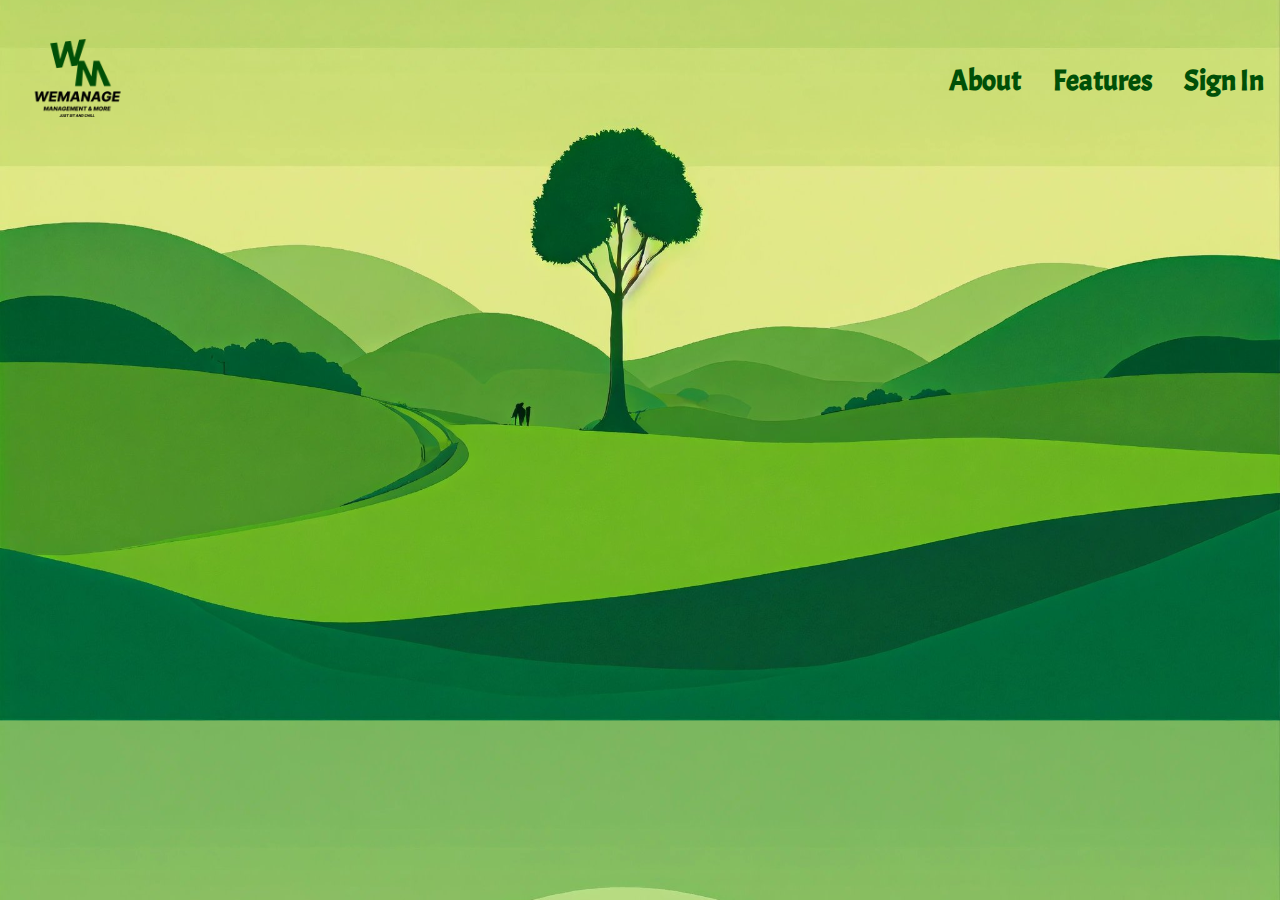
==== index.html @ bba13639 "first commandline commit" ====
<!DOCTYPE html>
<html lang="en">
<head>
    <meta charset="UTF-8">
    <meta name="viewport" content="width=device-width, initial-scale=1.0">
    <title>WeManage: For Users</title>
    <link rel="stylesheet" href="style.css">
</head>
<body>
    <header class="header">
        <div class="logo">
            <img src="assets/weman.png" alt="WeManage">
        </div>
        <nav class="navbar">
            <a href="#about">About</a>
            <a href="#features">Features</a>
            <a href="#signin">Sign In</a>
        </nav>
    </header>
</body>
</html>
---- style.css ----
@import url('https://fonts.googleapis.com/css2?family=Acme&family=Anton&display=swap');

body {
    background-image: url('assets/simple.jpg');
    background-position: center;
    background-size: cover;
    margin: 0;
    padding: 0;
}

.header {
    display: flex;
    justify-content: space-between;
    align-items: center;
    padding: 1rem;
    background-color: transparent;
}
.logo img {
    height: 125px; 
}
.navbar {
    display: flex;
    gap: 2rem; 
}
.navbar a {
    font-family: 'Acme', sans-serif;
    font-weight: 800; 
    font-size: 1.8rem; 
    text-decoration: none;
    color: rgb(0, 80, 7);
}
.navbar a:hover{
    color: rgb(0, 80, 7);
}
.navbar a:hover {
    font-size: 1.5rem;
}
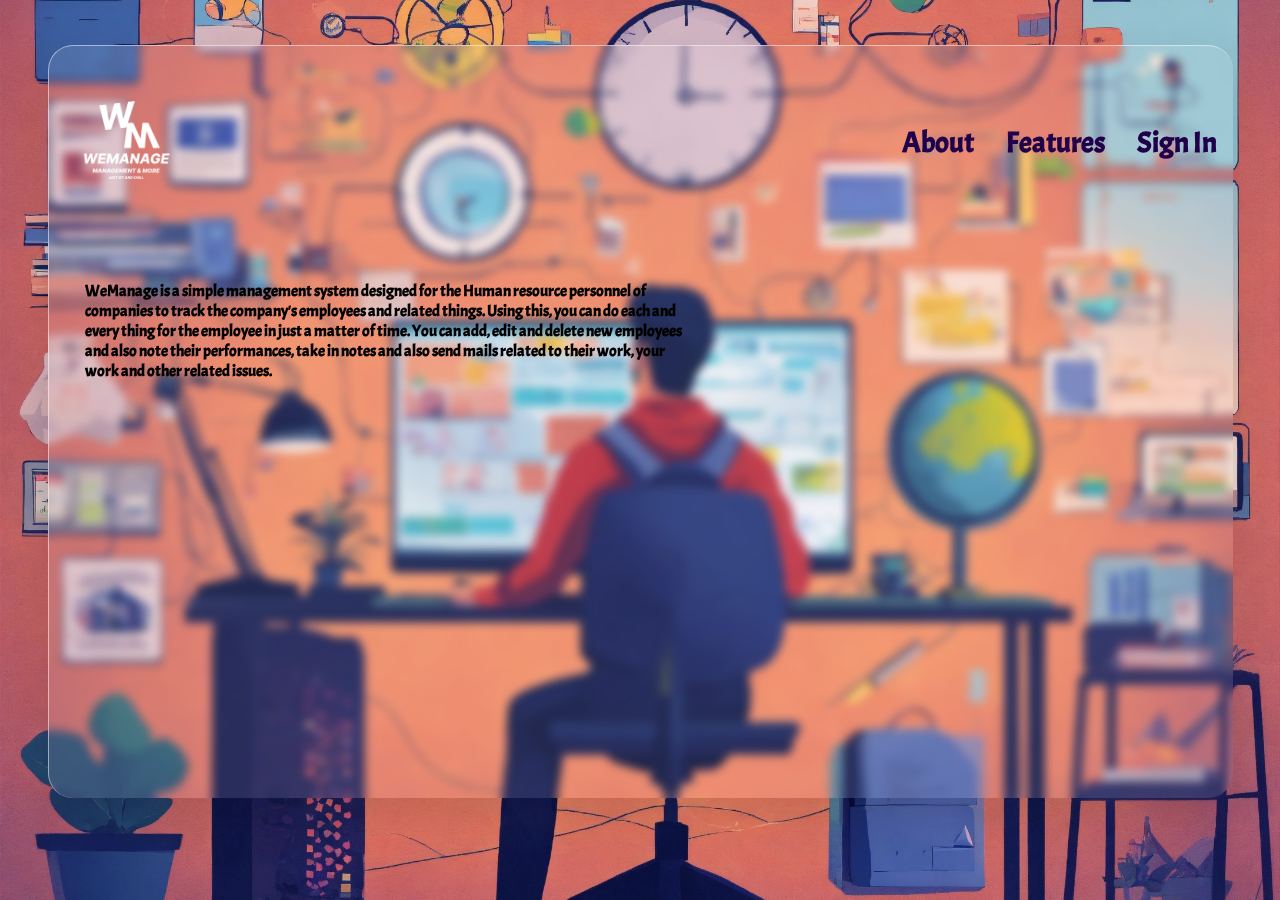
==== commit 5ac3bc2f: "second commit" ====
--- a/index.html
+++ b/index.html
@@ -7,15 +7,24 @@
     <link rel="stylesheet" href="style.css">
 </head>
 <body>
-    <header class="header">
-        <div class="logo">
-            <img src="assets/weman.png" alt="WeManage">
+    <div class="header">
+        <div class="top-section">
+            <div class="logo">
+                <img src="assets/weman.png" alt="WeManage">
+            </div>
+            <nav class="navbar">
+                <a href="#about">About</a>
+                <a href="#features">Features</a>
+                <a href="#signin">Sign In</a>
+            </nav>
         </div>
-        <nav class="navbar">
-            <a href="#about">About</a>
-            <a href="#features">Features</a>
-            <a href="#signin">Sign In</a>
-        </nav>
-    </header>
+        <section class="home" id="home">
+            <div class="home-content">
+                <p>WeManage is a simple management system designed for the Human resource personnel of companies to track the company's employees and related things. Using this, you can do each and every thing for the employee in just a matter of time. 
+                    You can add, edit and delete new employees and also note their performances, take in notes and also send mails related to their work, your work and other related issues.
+                </p>
+            </div>
+        </section>
+    </div>
 </body>
 </html>
--- a/style.css
+++ b/style.css
@@ -1,37 +1,70 @@
 @import url('https://fonts.googleapis.com/css2?family=Acme&family=Anton&display=swap');
 
 body {
-    background-image: url('assets/simple.jpg');
+    background-image: url('assets/person sitting at a desk.jpg');
     background-position: center;
     background-size: cover;
     margin: 0;
     padding: 0;
+    display: flex;
+    flex-direction: column;
+    height: 100vh;
 }
-
 .header {
+    display: flex;
+    flex-direction: column;
+    justify-content: flex-start; 
+    align-items: center;
+    height: 80vh; 
+    width: 90%;
+    background: rgba(255, 255, 255, 0.1);
+    box-shadow: 0 20px 50px rgba(0, 0, 0, 0.15);
+    border-top: 1px solid rgba(255, 255, 255, 0.5);
+    border-left: 1px solid rgba(255, 255, 255, 0.5);
+    backdrop-filter: blur(5px);
+    z-index: 12;
+    border-radius: 25px;
+    margin: 5vh auto; 
+    padding: 1rem;
+    position: relative;
+}
+.top-section {
+    width: 100%;
     display: flex;
     justify-content: space-between;
     align-items: center;
     padding: 1rem;
-    background-color: transparent;
 }
 .logo img {
-    height: 125px; 
+    height: 125px;
 }
 .navbar {
     display: flex;
-    gap: 2rem; 
+    gap: 2rem;
 }
 .navbar a {
     font-family: 'Acme', sans-serif;
-    font-weight: 800; 
-    font-size: 1.8rem; 
+    font-weight: 800;
+    font-size: 1.8rem;
     text-decoration: none;
-    color: rgb(0, 80, 7);
-}
-.navbar a:hover{
-    color: rgb(0, 80, 7);
+    color: rgb(32, 0, 74);
 }
 .navbar a:hover {
+    color: rgb(239, 240, 239);
     font-size: 1.5rem;
 }
+.home {
+    display: flex;
+    flex-grow: 1;
+    padding: 2rem;
+    width: 100%;
+}
+.home-content {
+    max-width: 600px;
+    /* text-align: justify; */
+    color: #000000;
+    font-weight: 600;
+    font-family: 'Acme', sans-serif;
+    margin-top: -10px;
+    padding: 20px;
+}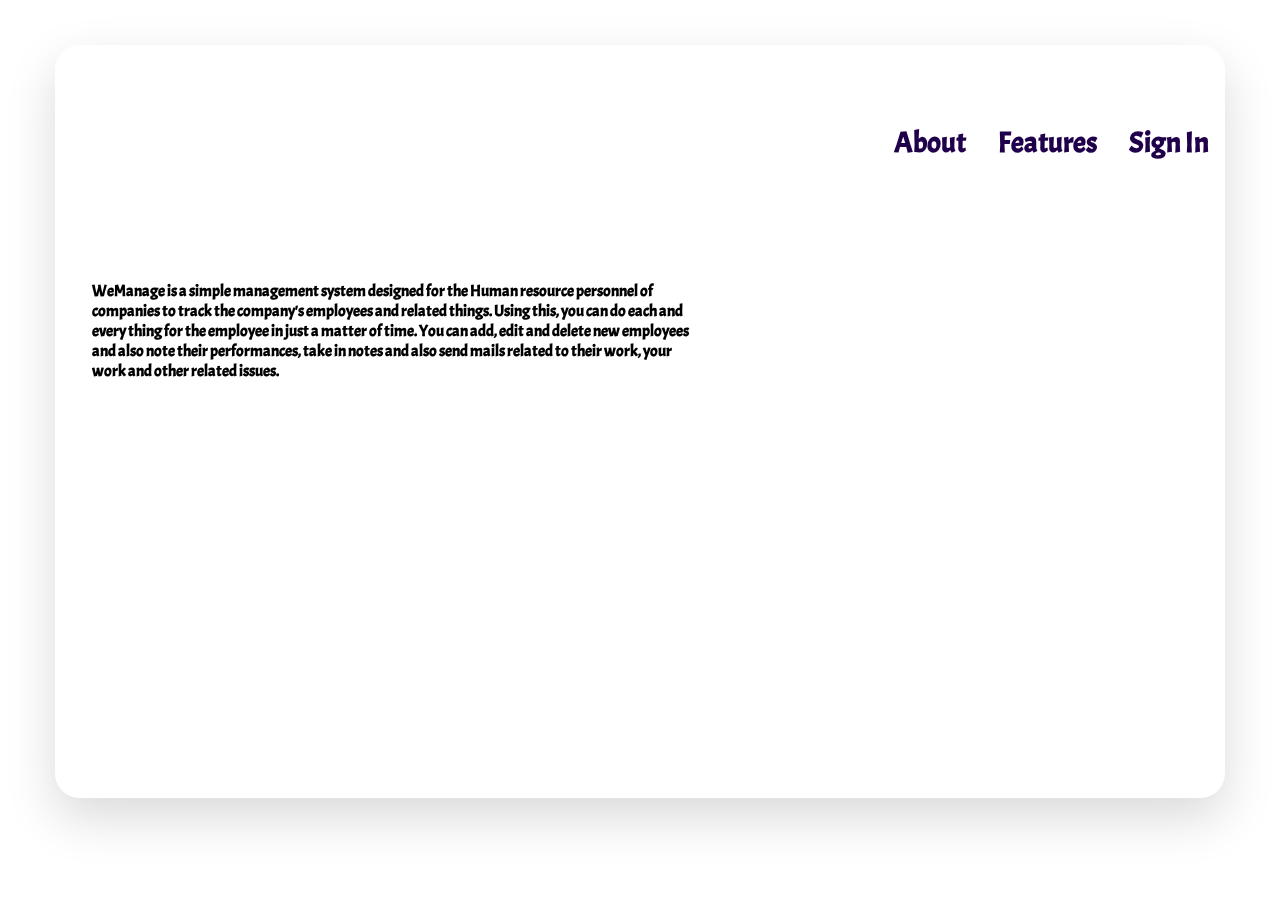
==== commit fd80e164: "LoginPage without js" ====
--- a/index.html
+++ b/index.html
@@ -15,7 +15,7 @@
             <nav class="navbar">
                 <a href="#about">About</a>
                 <a href="#features">Features</a>
-                <a href="#signin">Sign In</a>
+                <a href="signin.html">Sign In</a>
             </nav>
         </div>
         <section class="home" id="home">
--- a/style.css
+++ b/style.css
@@ -1,5 +1,4 @@
-@import url('https://fonts.googleapis.com/css2?family=Acme&family=Anton&display=swap');
-
+@import url('https://fonts.googleapis.com/css2?family=Acme&family=Anton&display=swap');s
 body {
     background-image: url('assets/person sitting at a desk.jpg');
     background-position: center;
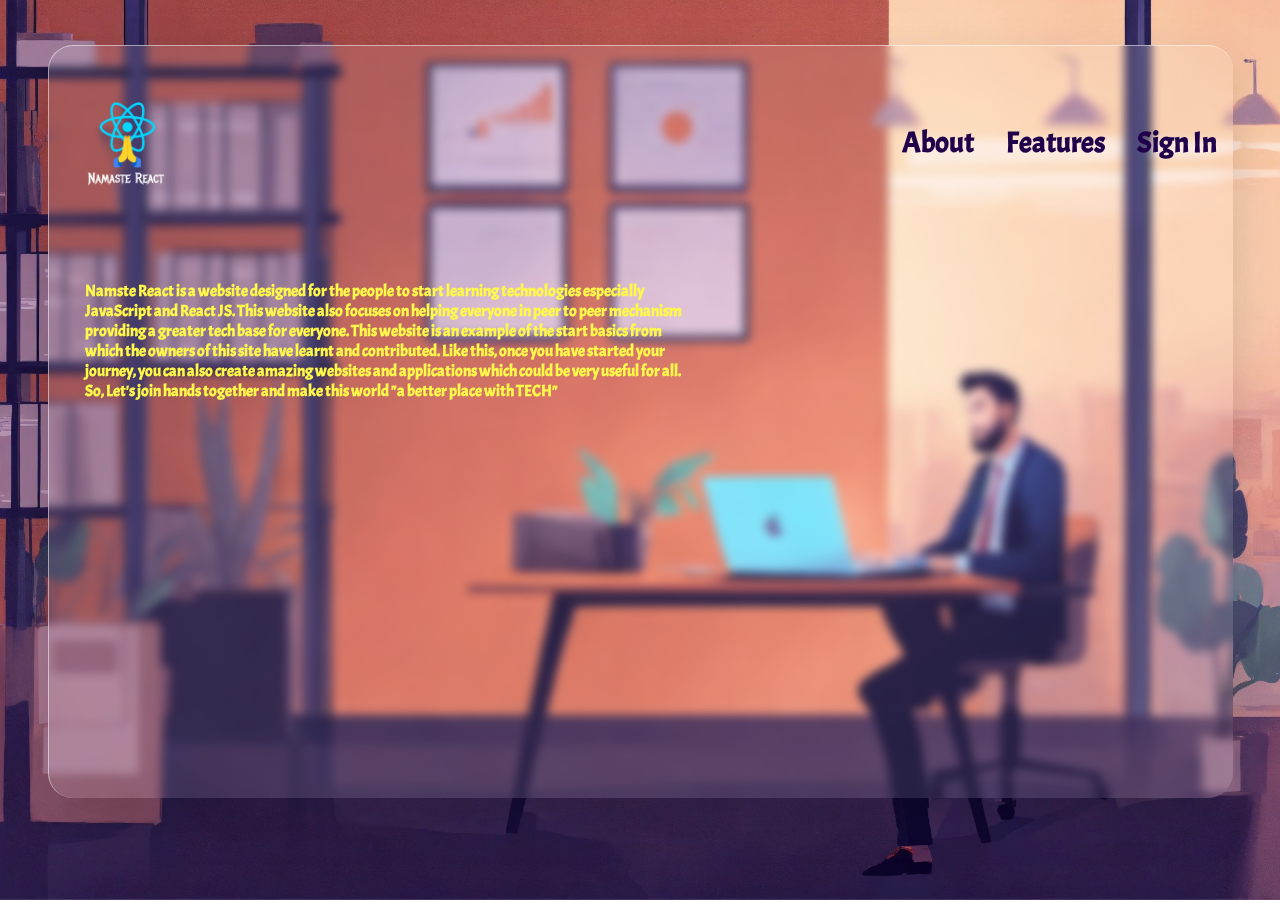
==== commit 29913792: "Register page added" ====
--- a/index.html
+++ b/index.html
@@ -10,7 +10,7 @@
     <div class="header">
         <div class="top-section">
             <div class="logo">
-                <img src="assets/weman.png" alt="WeManage">
+                <img src="assets/namaste-react.png" alt="WeManage">
             </div>
             <nav class="navbar">
                 <a href="#about">About</a>
@@ -20,8 +20,9 @@
         </div>
         <section class="home" id="home">
             <div class="home-content">
-                <p>WeManage is a simple management system designed for the Human resource personnel of companies to track the company's employees and related things. Using this, you can do each and every thing for the employee in just a matter of time. 
-                    You can add, edit and delete new employees and also note their performances, take in notes and also send mails related to their work, your work and other related issues.
+                <p>Namste React is a website designed for the people to start learning technologies especially JavaScript and React JS. This website also focuses on helping everyone in peer to peer mechanism providing a greater tech base for everyone. 
+                    This website is an example of the start basics from which the owners of this site have learnt and contributed. Like this, once you have started your journey, you can also create amazing websites and applications which could be very useful for all.
+                    So, Let's join hands together and make this world <span><strong>"a better place with TECH"<strong></strong></span>
                 </p>
             </div>
         </section>
--- a/style.css
+++ b/style.css
@@ -1,6 +1,7 @@
-@import url('https://fonts.googleapis.com/css2?family=Acme&family=Anton&display=swap');s
+@import url('https://fonts.googleapis.com/css2?family=Acme&family=Anton&display=swap');
+
 body {
-    background-image: url('assets/person sitting at a desk.jpg');
+    background-image: url('assets/sad%20man%20sitting%20and%20talking%20in%20office%20with%20laptop%20.jpg');
     background-position: center;
     background-size: cover;
     margin: 0;
@@ -61,7 +62,7 @@
 .home-content {
     max-width: 600px;
     /* text-align: justify; */
-    color: #000000;
+    color: rgb(254, 248, 75);;
     font-weight: 600;
     font-family: 'Acme', sans-serif;
     margin-top: -10px;
